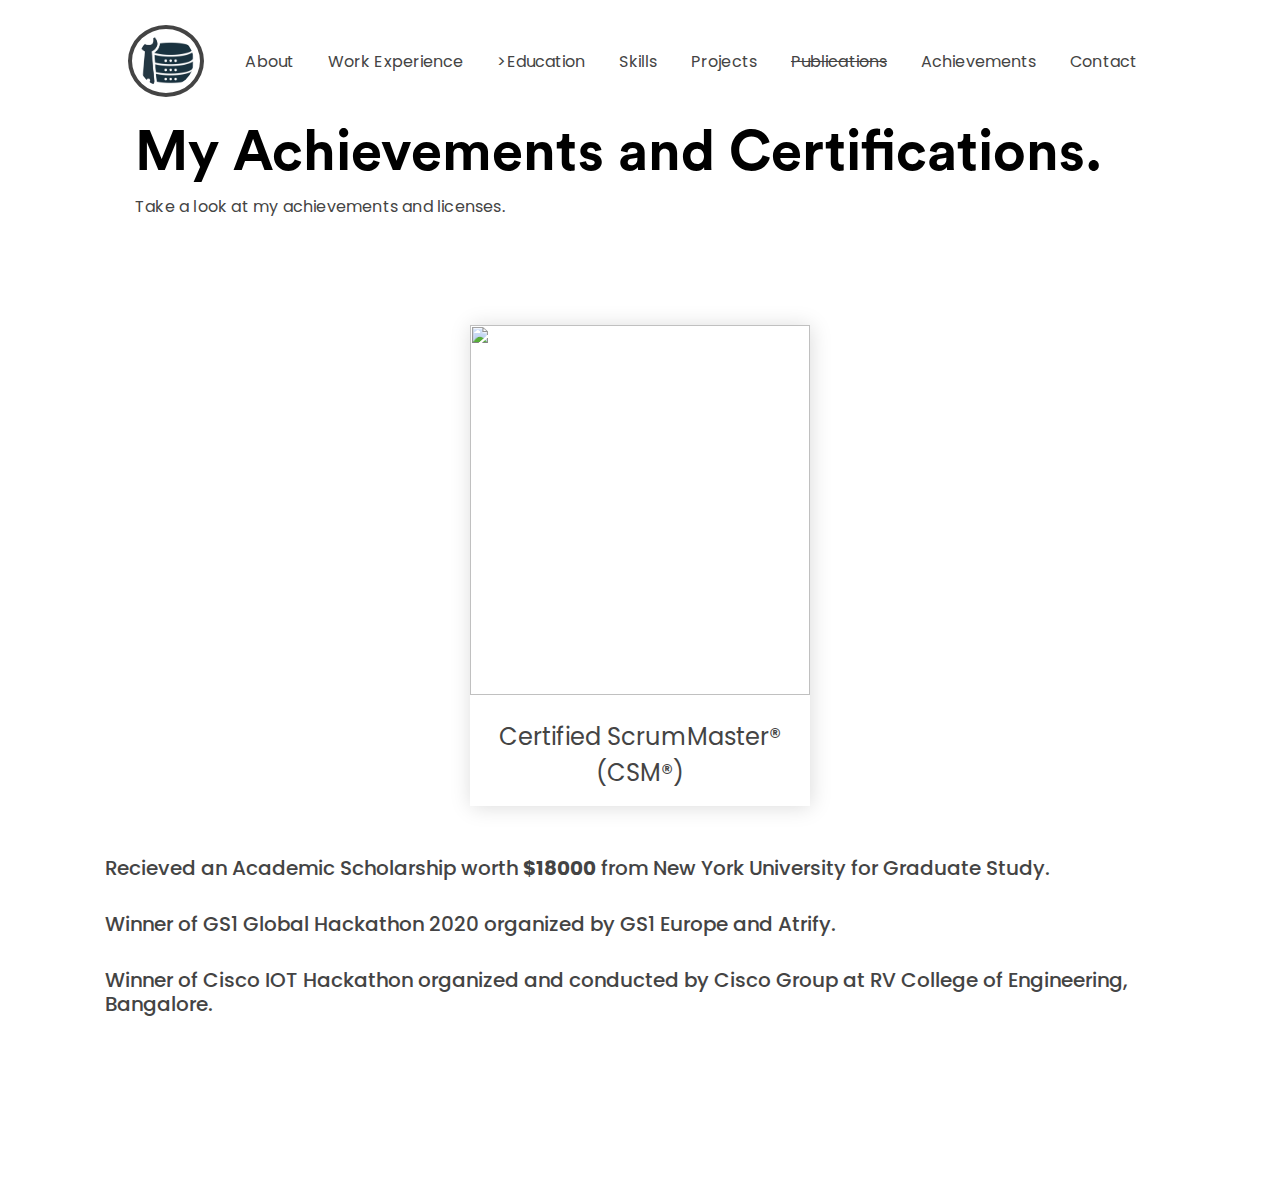
==== ach.html @ b1a62d83 "Add files via upload" ====
<html>

<head>

    <link rel="stylesheet" href="https://cdnjs.cloudflare.com/ajax/libs/animate.css/3.7.2/animate.min.css">
    <link rel="stylesheet" href="https://stackpath.bootstrapcdn.com/bootstrap/4.4.1/css/bootstrap.min.css">
    <link rel="stylesheet" href="style.css">
    <meta charset="utf-8">
    <meta name="viewport" content="width=device-width, initial-scale=1.0, shrink-to-fit=yes">
    <meta charset="utf-8" />
    <link rel="stylesheet" href="https://use.fontawesome.com/releases/v5.5.0/css/all.css"
        integrity="sha384-B4dIYHKNBt8Bc12p+WXckhzcICo0wtJAoU8YZTY5qE0Id1GSseTk6S+L3BlXeVIU" crossorigin="anonymous">
    <title>Publications | Sanjana</title>
    <link rel="icon" type="image/png" href="assets/img/favicon.png">
</head>

<body id="contact-body" style="overflow-x: hidden;">
    <div>
        <nav class="nav-desk">
            <center>
                <div class="nav-logo">
                    <a href="index.html"><img id="logo" src="assets/img/de.png"></a>
                </div>
                <div class="nav-items">
                    <ul>
                        <li><span><a href="about.html">About</a></span></li>
                        <li><span><a href="work.html">Work Experience</a></span></li>
                        <li><span><a href="edu.html" >>Education</a></span></li>
                        <li><span><a href="skills.html">Skills</a></span></li>
                        <li><span><a href="projects.html" >Projects</a></span></li>
                        <li><span><a href="#" style="text-decoration: line-through;">Publications</a></span></li>
                        <li><span><a href="achieve.html">Achievements</a></span></li>
                        <li><span><a href="contact.html">Contact</a></span></li>
                    </ul>
                </div>

            </center>
        </nav>
        <div class=" fadeIn row" style="width:100vw;height:auto;animation-duration: 1.5s;">
            <div class="col-md-12" id="left-hero">
                <h1 class="hero-tag contact-hero  fadeInLeft">My Achievements and Certifications.</h1>
                <p class="hero-des contact-des  fadeIn delay-1s">Take a look at my achievements and licenses. 
                </p>
                <!-- <div class="feedback"><a href="https://d474b570.nolt.io/">Have any feedback or suggestion?</a></div> -->
            </div>
        </div>
        <!--Content-->
        <style>
.p1 {
  background-color: lightgrey;

  border: 3px solid rgb(87,6,140);;
  padding: 10px;
}



.moreText {
  display: none;
}
.text-center {
  text-align: center;
}
.read-more-btn {
  margin-top: -10px;
  padding: 10px;
  align-content: center;
  background-color: rgb(87,6,140);
  color: rgb(255,255,255);
  border: none;
  outline: none;
  cursor: pointer;
}
.text.show-more .moreText {
  display: inline;
}
.text.show-more .dots {
  display: none;
}

.moreTextone {
  display: none;
}
.text-center-one {
  text-align: center;
}
.read-more-btn-one {
margin-top: -10px;
padding: 10px;
  align-content: center;
  background-color: rgb(87,6,140);
  color: rgb(255,255,255);
  border: none;
  outline: none;
  cursor: pointer;
}
.textone.show-more-one .moreTextone {
  display: inline;
}
.textone.show-more-one .dots {
  display: none;
}

.bounceInLeft {
  margin: auto;
  width: 50%;
  padding: 10px;
}


</style>

</style>
<div class="row work-double-row">
                <div class="col-md-5 col-sm-5  bounceInLeft delay-3s">
                    <div class="work-hero-card">

                        <a href= "https://bcert.me/sctahkgdm"><img class="work-card-hero-img" src="assets/img/csm.jpeg" height="370" width="100"></a>
                        <br>
                        
                        <div id="work-text">Certified ScrumMaster® (CSM®)</div>
                       

                </div>
                
            </div>
<article>
    <p>&nbsp;&nbsp;&nbsp;</p>

                        <h5 class="title"><i class="fa fa-certificate" aria-hidden="true"></i>    Recieved an Academic Scholarship worth <b>$18000</b> from New York University for Graduate Study.</h5>
                        <br>

                         <h5 class="title"><i class="fa fa-certificate" aria-hidden="true"></i>    Winner of GS1 Global Hackathon 2020 organized by GS1 Europe and Atrify.</h5>
                         <br>

                         <h5 class="title"><i class="fa fa-certificate" aria-hidden="true"></i>    Winner of Cisco IOT Hackathon organized and conducted by Cisco Group at RV College of Engineering, Bangalore.</h5>
                         <br>
                        

                        
                    </article>
            
<script src = "button.js"></script>

            

        




            <div class="footer-full  fadeIn delay-2s">
                <div id="contact-social" class="social-icons" style="display: inline;">
                    <a target="_blank" href="mailto:sanjanakalidindi5595@gmail.com"><i class="fas fa-envelope"></i></a>
                    <a target="_blank" href="https://www.linkedin.com/in/lk01/"><i class="fab fa-github"></i></a>
                    <a target="_blank" href="https://github.com/Lakshmi-Sanjana-Kalidindi"><i class="fab fa-linkedin"></i></a>
                </div>
                
            </div>
        </div>
        <div class="menu-wrap">
            <input type="checkbox" class="toggler">
            <div class="hamburger">
                <div></div>
            </div>
            <div class="menu">
                <div>
                    <div>
                        <ul>
                        <li><a href="index.html" >Home</a></li>
                        <li><a href="about.html">About</a></li>
                        <li><a href="work.html" >Work Experience</a></li>
                        <li><a href="edu.html">Education</a></li>
                        <li><a href="skills">Skills</a></li>
                        <li><span><a href="projects.html" >Projects</a></span></li>
                        <li><a href="#" style="text-decoration: line-through;">>Publications</a></li>
                        <li><a href="achieve.html">Achievements</a></li>
                        <li><a href="contact.html">Contact</a></li>
                        </ul>
                    </div>
                </div>
            </div>
        </div>
</body>

</html>
---- style.css ----
@import url('https://fonts.googleapis.com/css?family=Poppins&display=swap');

@font-face {
    font-family: CircularStd;
    src: url(assets/fonts/CircularStd-Bold.eot);
    src: url("assets/fonts/CircularStd-Bold.eot?#iefix") format("embedded-opentype"), url("assets/fonts/CircularStd-Bold.woff") format("woff"), url("assets/fonts/CircularStd-Bold.ttf") format("truetype"), url("assets/fonts/CircularStd-Bold.svg#bcc26993292869431e54c666aafa8fcd") format("svg");
}

:root {
    --primary-color: none;
    --overlay-color: rgba(255, 255, 255, 0.9);
    --menu-speed: 0.75s;
    --light-text-color: #444;
    --black-color: #000;
    --white-color: #fff;
    --hero-color: black;
}
.work-hero-card{
    display: block;
    margin:0 auto;
    width:80%;
    background: #fff;
    align-items: center;
    padding:0;
    /* border-radius: 10px; */
    padding-bottom: 15px;
    /* border:1px solid #44444450; */
    box-shadow: 1px 1px 20px #00000025;
    cursor: pointer;
    transition: all 1s;
    height: 100%;
    
}
#work-text{
    text-align: center;
    font-size: 1.5em;
}
.work-hero-card h1{
    padding-top: 20px;
    text-align: center;
    font-size: 0.8em;
    font-weight: bold;
}
.work-hero-card:hover{
    width:85%;
    box-shadow: 0px 0px 20px #88888875;
    animation:zoom 1s;
    /* filter: none; */
}
.work-card-hero-img{
    width:100%;
    display: block;
    /* border:1px solid #44444450; */
    /* border-radius: 10px; */
    border-bottom: none;
    margin:0 auto;
    left:0;
    right: 0;
}
.work-double-row{
    padding-left:120px;
    padding-right: 120px;
    margin-top: 80px;
}
.project-star {
    position: absolute;
    background: #ffff0080;
    border-radius: 50px;
    padding: 2px 6px;
    font-size: 0.8em;
    top: 40px;
    right: 0;
}

.project-star-mobile {
    display: none;
    background: #ffff0080;
    border-radius: 50px;
    padding: 2px 6px;
    width: 50%;
    margin-bottom: 10px;
    text-align: center;
    font-size: 0.8em;

}

#work-row {
    padding-left: 135px;
    padding-right: 135px;
    width: 100vw;
}

.work-hero {
    /* border:2px solid #444; */
    border-radius: 10px;
    /* box-shadow: 0px 0px 5px #444; */
    width: 90%;
    transition: width 1s;
}
.work-hero:hover{
    width: 95%;
}

.work-des {
    padding-top: 40px;

}

.work-des h1 {
    font-weight: bold;
}

.work-des p {
    text-align: justify;
    font-weight: 100;
}

.work-hero-img {
    width: 100%;
    border-radius: 10px;
}

.technologies h2 {
    font-size: 0.8em;
    font-weight: bold;
}

.tech-stack {
    cursor: pointer;
    margin-right: 10px;
    background: #f2f2f2;
    padding: 2px 4px;
    font-size: 0.8em;
    transition: background 1s;
}

.tech-stack:hover {
    background: beige;
}

.featured {
    margin-top: 10px;
}

.partners {
    /* background:#f2f2f2; */
    height: 50px;
    margin-right: 20px;
}

#partner-logo {
    height: 40px;
    cursor: pointer;
    transition: all 1s;
}

#partner-logo:hover {
    box-shadow: 0px 0px 10px #444;
}

.work-read {
    float: right;
    font-size: 0.8em;
}

.work-read:hover {
    background: #444;
    color: white !important;
    border: 2px solid #444 !important;
}

body {
    font-family: 'Poppins', sans-serif;
    color: var(--light-text-color);
    overflow-x: hidden;
}

.comingsoon h1 {
    font-size: 3em;
}

.comingsoon {
    position: absolute;
    margin: auto;
    top: 0;
    /* background: white; */
    text-align: center;
    right: 0;
    bottom: 0;
    left: 0;
    /* width: 40em; */
    height: 10em;
    animation: opac 0.1s ease-in-out 5;
}

.comingsoon a {
    color: #444;
    font-weight: bold;
    text-decoration: none;
    transition: font-size 1s;
}

.comingsoon a:hover {
    color: blue;
    font-size: 1.5em;
}

.social-icons a {
    color: var(--light-text-color);
    text-decoration: none;
    transition: all 1s;
}

.social-icons a:hover {
    color: blue;
}

li span a {
    color: #444;
    text-decoration: none;

}

li span a:hover {
    color: #444;
    text-decoration: none;
}

.copyright-legal {
    font-size: 1.1em;
    color: #444;
    letter-spacing: 0px;
    text-align: left;
}

.legal-links {
    text-decoration: none;
    font-weight: bold;
    transition: all 1s;
}

.legal-links:hover {
    text-decoration: none;
    color: blue;
}

.legal a,
.legal a:hover,
.legal a:active {
    color: #444;
    text-decoration: none;
}

.privacy-policy h1 {
    font-size: 2.5em;
    /* font-family: 'CircularStd'; */
    font-weight: bold;
    letter-spacing: 0.1rem;
}

.privacy-policy h2 {
    font-size: 25px;
    font-family: 'CircularStd';
    /* letter-spacing: 0.1rem; */
}

.legal-des {
    text-align: justify;
    font-weight: 500;
}

.legal-des strong {
    /* font-size: 1.1em; */
    font-weight: 900;
}

.privacy-policy p {
    padding-right: 13vw;
    letter-spacing: 0.8px;
}

.nav-desk {
    height: 10vh;
    /* position: fixed; */
    display: block;
    width: 80vw;
    margin: auto;

    margin-top: 20px;
    left: 0;
    right: 0;
    /* background: black; */
}

.nav-logo {
    height: 100%;
    float: left;


}



.menu-wrap {
    position: fixed;
    top: 50px;
    right: 50px;
    z-index: 1;
    display: none;
}

.menu-wrap .toggler {
    position: absolute;
    top: 0px;
    right: 0;
    z-index: 2;
    cursor: pointer;
    width: 50px;
    height: 50px;
    opacity: 0;
}

.menu-wrap .hamburger {
    position: absolute;
    top: 0;
    right: 0;
    z-index: 1;
    width: 60px;
    height: 60px;
    padding: 1rem;
    background: var(--primary-color);
    display: flex;
    align-items: center;
    justify-content: center;
}

/* Hamburger Line */
.menu-wrap .hamburger>div {
    position: relative;
    flex: none;
    width: 100%;
    height: 2px;
    z-index: 1;
    background: black;
    display: flex;
    align-items: center;
    justify-content: center;
    transition: all 0.4s ease;
}

/* Hamburger Lines - Top & Bottom */
.menu-wrap .hamburger>div::before,
.menu-wrap .hamburger>div::after {
    content: '';
    position: absolute;
    z-index: 1;
    top: -10px;
    width: 100%;
    height: 2px;
    background: inherit;
}

/* Moves Line Down */
.menu-wrap .hamburger>div::after {
    top: 10px;
}

/* Toggler Animation */
.menu-wrap .toggler:checked+.hamburger>div {
    transform: rotate(135deg);
}

/* Turns Lines Into X */
.menu-wrap .toggler:checked+.hamburger>div:before,
.menu-wrap .toggler:checked+.hamburger>div:after {
    top: 0;
    transform: rotate(90deg);
}

/* Rotate On Hover When Checked */
.menu-wrap .toggler:checked:hover+.hamburger>div {
    transform: rotate(225deg);
}

/* Show Menu */
.menu-wrap .toggler:checked~.menu {
    visibility: visible;
}

.menu-wrap .toggler:checked~.menu>div {
    transform: scale(1);
    transition-duration: var(--menu-speed);
}

.menu-wrap .toggler:checked~.menu>div>div {
    opacity: 1;
    transition: opacity 0.4s ease 0.4s;
}

.menu-wrap .menu {
    position: fixed;
    top: 0;
    right: 0;
    width: 100%;
    height: 100%;
    z-index: 1;
    visibility: hidden;
    overflow: hidden;
    display: flex;
    align-items: center;
    justify-content: center;
}

.menu-wrap .menu>div {
    background: var(--overlay-color);
    border-radius: 50%;
    width: 200vw;
    height: 200vw;
    display: flex;
    flex: none;
    align-items: center;
    justify-content: center;
    transform: scale(0);
    transition: all 0.4s ease;
}

.menu-wrap .menu>div>div {
    text-align: center;
    max-width: 90vw;
    max-height: 100vh;
    opacity: 0;
    transition: opacity 0.4s ease;
}

.menu-wrap .menu>div>div>ul>li {
    list-style: none;
    color: var(--white-color);
    font-size: 1.5rem;
    padding: 1rem;
}

.menu-wrap .menu>div>div>ul>li>a {
    color: inherit;
    text-decoration: none;
    transition: color 0.4s ease;
}


.legal {
    position: absolute;
    bottom: 25px;
    right: 25px;
}


.hero-tag {
    margin-top: 20vh;
    text-align: left;
    font-size: 4.5em;
    font-weight: bold;
    color: var(--hero-color);
    font-family: 'CircularStd', sans-serif;
}

.contact-hero {
    margin-top: 0vh;
    font-size: 3.5em;
}

.hero-des {
    padding-right: 60px;
    text-align: justify;
    /* font-weight: 800; */
    letter-spacing: 1.2;
}

.contact-des {
    letter-spacing: 0.2;
}

.input-container {
    padding: 10px 0px;
}

.form-group {
    margin-bottom: 1rem;
}

label {
    display: inline-block;
    margin-bottom: 0.5rem;
}

.form-control {
    height: calc(2.25rem + 2px);
    padding: .5rem .75rem;
    width: 90%;
    font-size: 1rem;
    line-height: 1.5;
    color: #495057;
    background: none;
    border: none;
    border-bottom: 2px solid #444;
    border-radius: 0rem;
    transition: all .5s ease-in-out;
    outline: none;
}

.form-control:focus {
    outline: none;
    border-bottom: 2px solid blue;
    box-shadow: none;
}

.form-control:hover {
    background: whitesmoke;
}

/* input:focus, textarea:focus, select:focus{
    outline: none;
} */
.learn-btn {
    padding: 5px 10px;
    background: var(--light-text-color);
    color: white;
    border: 2px solid var(--light-text-color);
    letter-spacing: 0.1;
    transition: all 1s;
}

.contact-des a {
    text-decoration: none;
    color: #444;
    transition: color 1s;
}

.contact-des a:hover {
    color: blue;
}

.learn-btn:hover {
    background: blue;
    border: 2px solid blue;
}

.contact-btn {
    margin-left: 6px;
    padding: 5px 10px;
    color: var(--light-text-color);
    background: none;
    border: 2px solid var(--light-text-color);
    transition: all 1s;
}

.contact-btn:hover {
    color: blue;
    border: 2px solid blue;
}

#hero-img {
    margin-top: 50px;
    width: 90%;
}

#left-hero {
    padding-left: 150px;
}

#logo {
    margin-top: 5px;
    height: 80%;
    padding: 6px;
    border: 4px solid #444;
    border-radius: 50%;
}

/* .nav-items{
    color:black;
    float:right;
} */
ul {
    float: right;
    /* color:white; */
    list-style: none;
    padding: 30px 0px;
}

li {
    /* text-transform: uppercase; */
    display: inline;
    font-size: 16px;
    letter-spacing: 0.1;
    padding: 0px 15px;
}

.social-icons {
    margin-top: 30%;
}

.footer-full {
    width: 80vw;
    margin: 0 auto;
    padding: 30px 10px;
    padding-top: 100px;
    position: relative;
    bottom: 0;
    left: 0;
    right: 0;
}

.footer-credits {
    float: right;
    /* display: inline; */
}

.footer-credits a {
    color: #444;
    font-weight: bold;
    text-decoration: none;
    transition: all 1s;
}

.footer-credits a:hover {
    color: blue;
    text-decoration: none;
    font-weight: bold;
}

.social-icons i {
    font-size: 2em;
    /* font-weight: 100; */
    padding: 0px 5px;
}

li span {
    position: relative;
    /* display: block; */
    cursor: pointer;
}

li span:before,
li span:after {
    content: '';
    position: absolute;
    width: 0%;
    height: 1px;
    top: 50%;
    margin-top: -0.5px;
    background: var(--black-color);
}

li span:before {
    left: -2.5px;
}

li span:after {
    right: 2.5px;
    background: var(--black-color);
    transition: width 0.8s cubic-bezier(0.22, 0.61, 0.36, 1);
}

.footer-full {
    padding-top: 60px;
}

li span:hover:before {
    background: var(--black-color);
    width: 100%;
    transition: width 0.5s cubic-bezier(0.22, 0.61, 0.36, 1);
}

li span:hover:after {
    background: transparent;
    width: 100%;
    transition: 0s;
}

#index-body {
    /* background: url('assets/img/mobile.png'); */
    background-size: cover;
    background-repeat: no-repeat;
    background-position: center;
}

/* Tablets */
@media (min-width: 768px) and (max-width: 1024px) {
    #left-hero {
        padding-left: 80px;
        flex: 0 0 100% !important;
        max-width: 100% !important;

    }

    #work-row {
        padding-left: 50px;
        padding-right: 50px;
    }

    .work-hero {
        width: 100%;
    }

    #hero-right {
        display: none;
    }
    .work-double-row{
        padding-left: 30px;
        padding-right: 30px;
    }
    #index-body {
/*         background: url('assets/img/mobile.png'); */
        background-size: cover;
        background-repeat: no-repeat;
        background-position: center;
        height: 100vh;
        width: 100vw;
    }
    /* .work-double-row{
        padding-left: 50px;
        padding-right: 50px;
    } */

}

/* #logo {
    display: none;
} */

@media only screen and (max-width: 768px) {

    /* For mobile phones: */
    .nav-items {
        width: 0;
        height: 0;
        display: none;
    }
    .work-double-row{
        padding:30px 20px;
        padding-bottom: 0;
    }
    .work-hero-card{
        width:100%;
        margin-bottom: 25px;
    }
    #row-3{
        margin-top: 0px;
        padding:0 20px;
    }
    #index-body {
/*         background: url('assets/img/mobile.png'); */
        background-size: cover;
        background-repeat: no-repeat;
        background-position: center;
        height: 100vh;
    }

    #left-hero {
        padding-left: 50px;
        ;
    }

    #work-row {
        padding-right: 0;
        padding-left: 30px;
    }

    .work-des h1 {
        text-align: center;
    }

    .work-read {
        float: none;
    }

    #logo {
        display: none;
        /* height: 65%;
        margin-top: 28px; */
    }

    .hero-tag {
        margin-top: 20vh;
        font-size: 4em;
    }

    #hero-right {
        display: none;
    }

    .hero-des {
        padding-right: 30px;
    }

    .menu-wrap {
        display: block;
    }

    .menu ul li {
        display: block !important;
    }

    .menu ul li a {
        color: var(--black-color) !important;
    }

    .menu-wrap .hamburger {
        z-index: 2;
    }

    .menu-wrap .toggler {
        z-index: 3;
    }

    .contact-hero {
        margin-top: 10vh;
    }

    .footer-full {
        text-align: center;
        padding-top: 40px !important;
    }

    #contact-social {
        margin-top: 10%;
    }

    .footer-credits {
        display: block;
        text-align: center;
        padding-top: 10px;
        float: none;
    }

    #legal-hero {
        margin-top: 5vh !important;
        text-align: left;
    }

    #legal-hero-des {
        padding-right: 10px;
        text-align: left;
        font-size: 0.8em;
    }

    .privacy-policy p {
        padding-right: 1vw;
        /* text-align: left; */
    }

    .project-star {
        display: none;
    }

    .project-star-mobile {
        display: block;
    }
}


::-webkit-scrollbar {
    width: 5px;
}

/* Track */
::-webkit-scrollbar-track {
    background: white;

}

/* Handle */
::-webkit-scrollbar-thumb {
    background: #444;
    border-radius: 50px;

}

/* Handle on hover */
::-webkit-scrollbar-thumb:hover {
    background: #555;

}
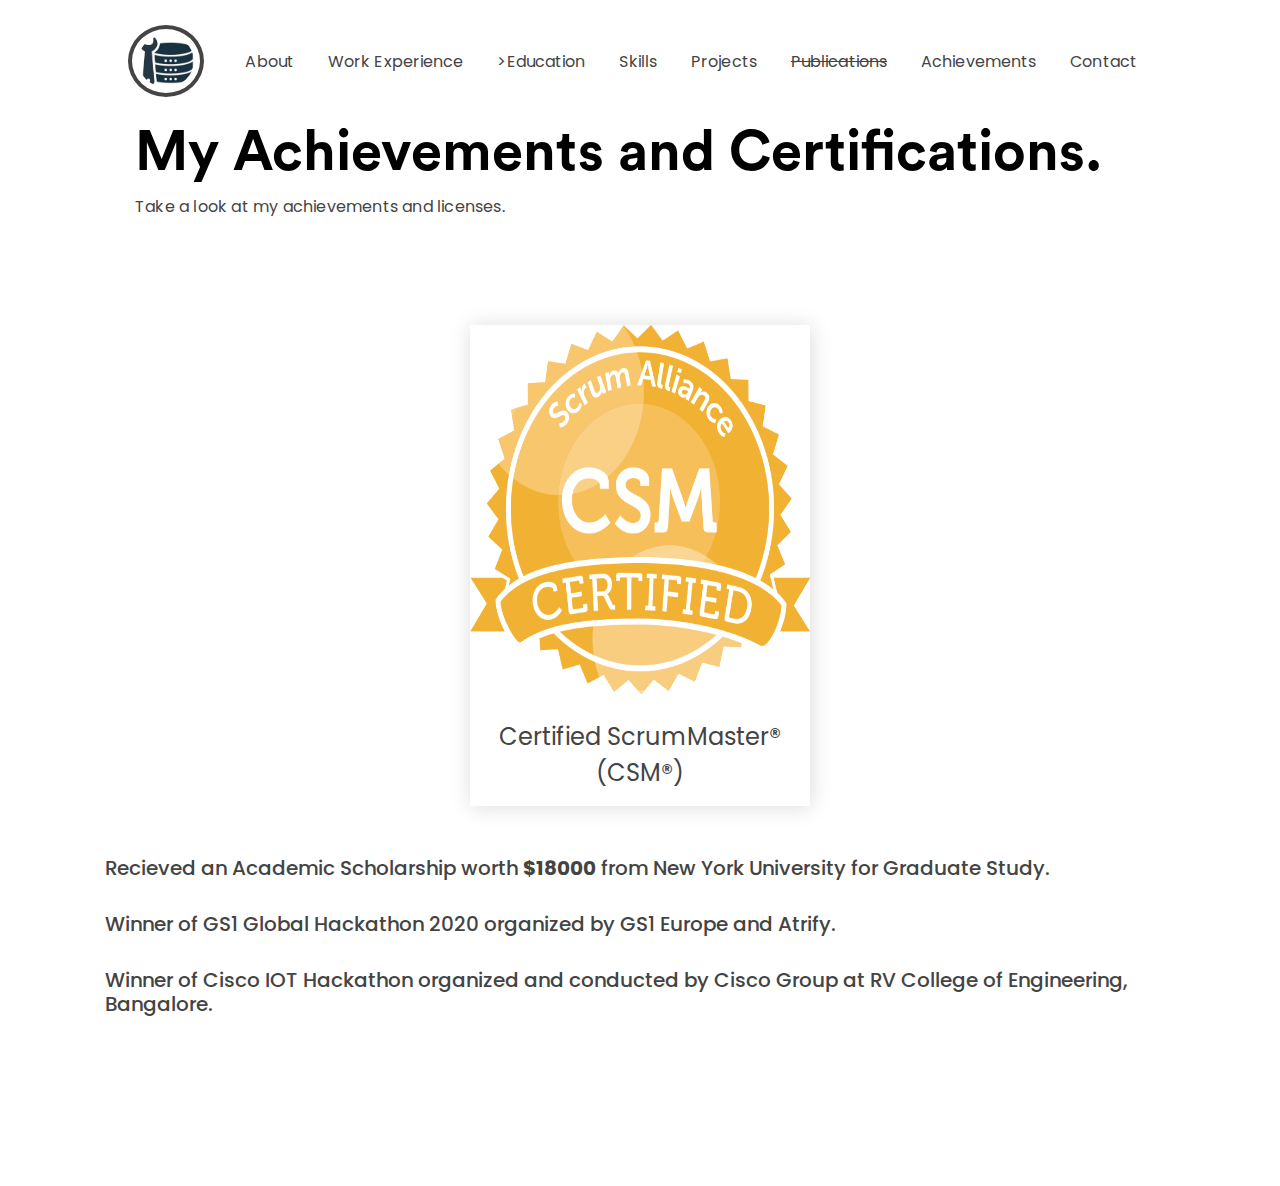
==== commit e0b03bb7: "Update ach.html" ====
--- a/ach.html
+++ b/ach.html
@@ -28,8 +28,8 @@
                         <li><span><a href="edu.html" >>Education</a></span></li>
                         <li><span><a href="skills.html">Skills</a></span></li>
                         <li><span><a href="projects.html" >Projects</a></span></li>
-                        <li><span><a href="#" style="text-decoration: line-through;">Publications</a></span></li>
-                        <li><span><a href="achieve.html">Achievements</a></span></li>
+                        <li><span><a href="pub.html" style="text-decoration: line-through;">Publications</a></span></li>
+                        <li><span><a href="#">Achievements</a></span></li>
                         <li><span><a href="contact.html">Contact</a></span></li>
                     </ul>
                 </div>
@@ -173,8 +173,8 @@
                         <li><a href="edu.html">Education</a></li>
                         <li><a href="skills">Skills</a></li>
                         <li><span><a href="projects.html" >Projects</a></span></li>
-                        <li><a href="#" style="text-decoration: line-through;">>Publications</a></li>
-                        <li><a href="achieve.html">Achievements</a></li>
+                        <li><a href="pub.html" style="text-decoration: line-through;">>Publications</a></li>
+                        <li><a href="#">Achievements</a></li>
                         <li><a href="contact.html">Contact</a></li>
                         </ul>
                     </div>
@@ -183,4 +183,4 @@
         </div>
 </body>
 
-</html>+</html>
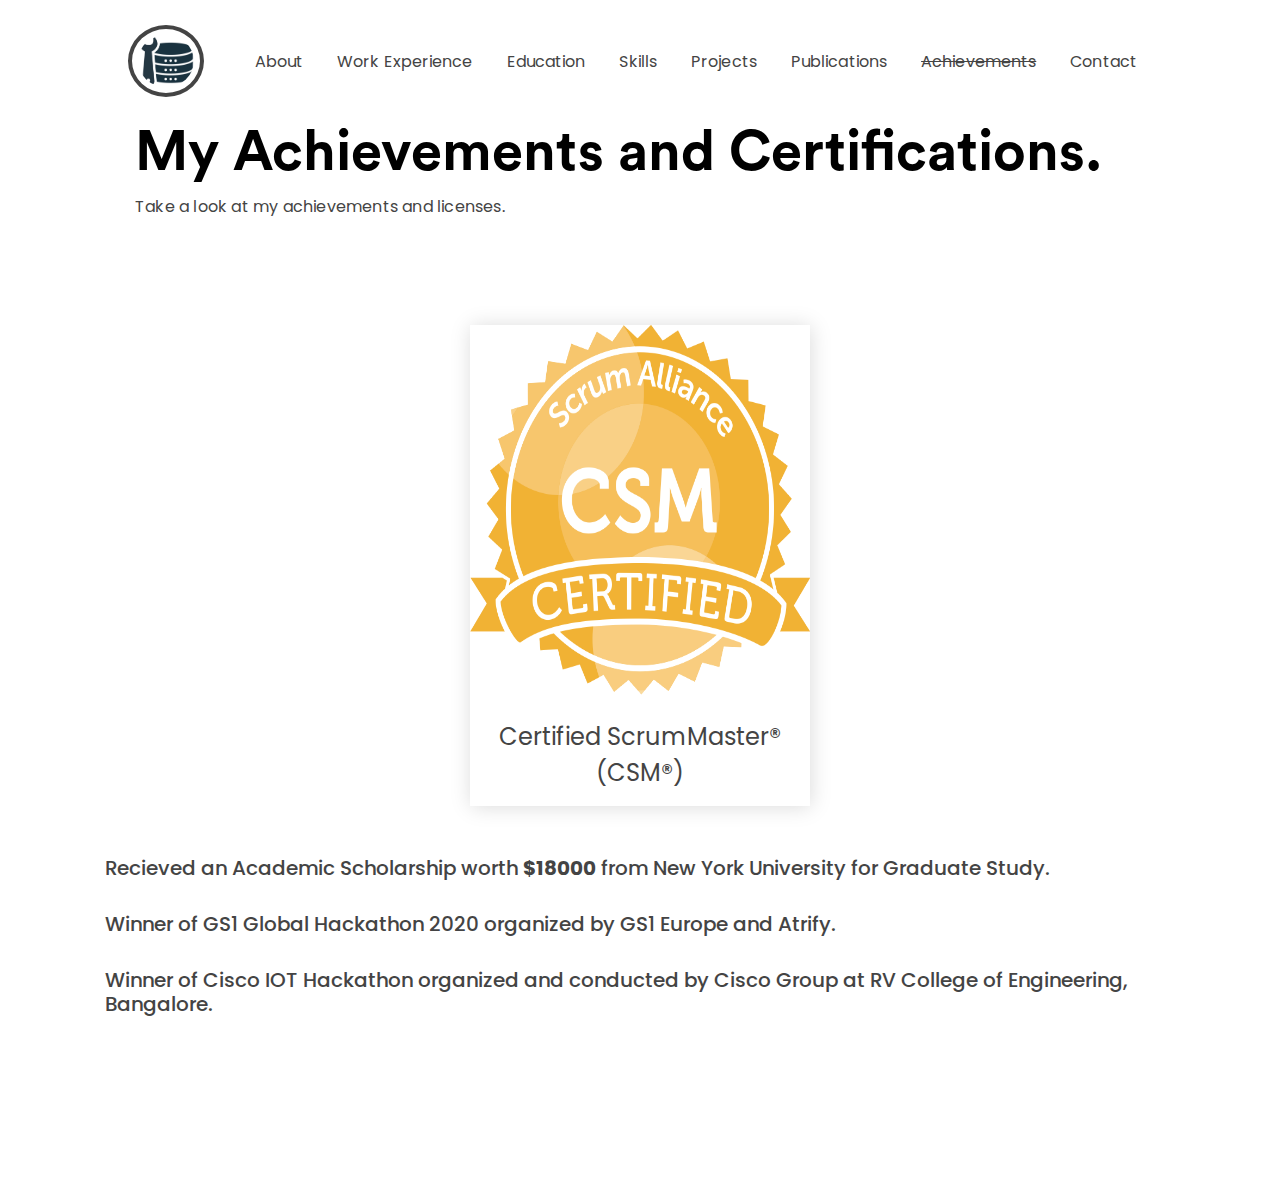
==== commit b007eb9f: "Update ach.html" ====
--- a/ach.html
+++ b/ach.html
@@ -25,11 +25,11 @@
                     <ul>
                         <li><span><a href="about.html">About</a></span></li>
                         <li><span><a href="work.html">Work Experience</a></span></li>
-                        <li><span><a href="edu.html" >>Education</a></span></li>
+                        <li><span><a href="edu.html" >Education</a></span></li>
                         <li><span><a href="skills.html">Skills</a></span></li>
                         <li><span><a href="projects.html" >Projects</a></span></li>
-                        <li><span><a href="pub.html" style="text-decoration: line-through;">Publications</a></span></li>
-                        <li><span><a href="#">Achievements</a></span></li>
+                        <li><span><a href="pub.html">Publications</a></span></li>
+                        <li><span><a href="#" style="text-decoration: line-through;">Achievements</a></span></li>
                         <li><span><a href="contact.html">Contact</a></span></li>
                     </ul>
                 </div>
@@ -173,8 +173,8 @@
                         <li><a href="edu.html">Education</a></li>
                         <li><a href="skills">Skills</a></li>
                         <li><span><a href="projects.html" >Projects</a></span></li>
-                        <li><a href="pub.html" style="text-decoration: line-through;">>Publications</a></li>
-                        <li><a href="#">Achievements</a></li>
+                        <li><a href="pub.html">Publications</a></li>
+                        <li><a href="#" style="text-decoration: line-through;">Achievements</a></li>
                         <li><a href="contact.html">Contact</a></li>
                         </ul>
                     </div>
